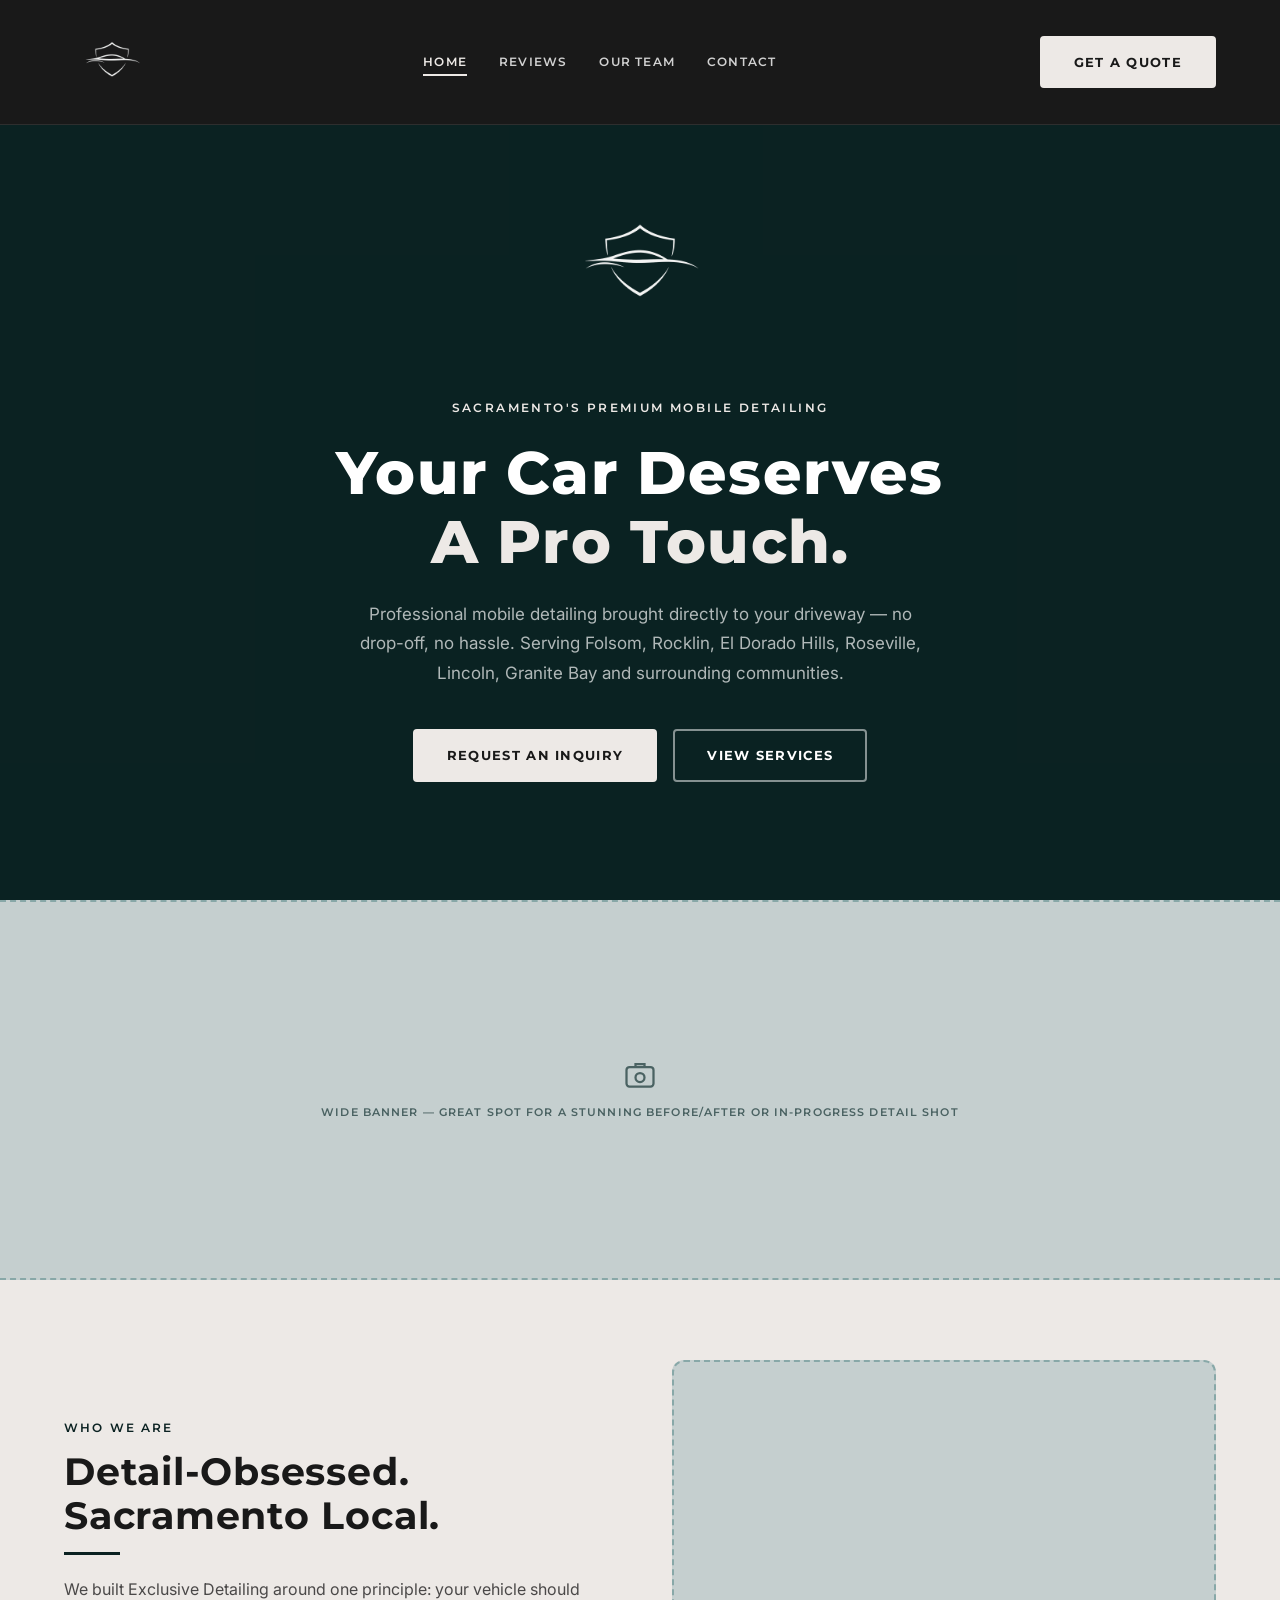
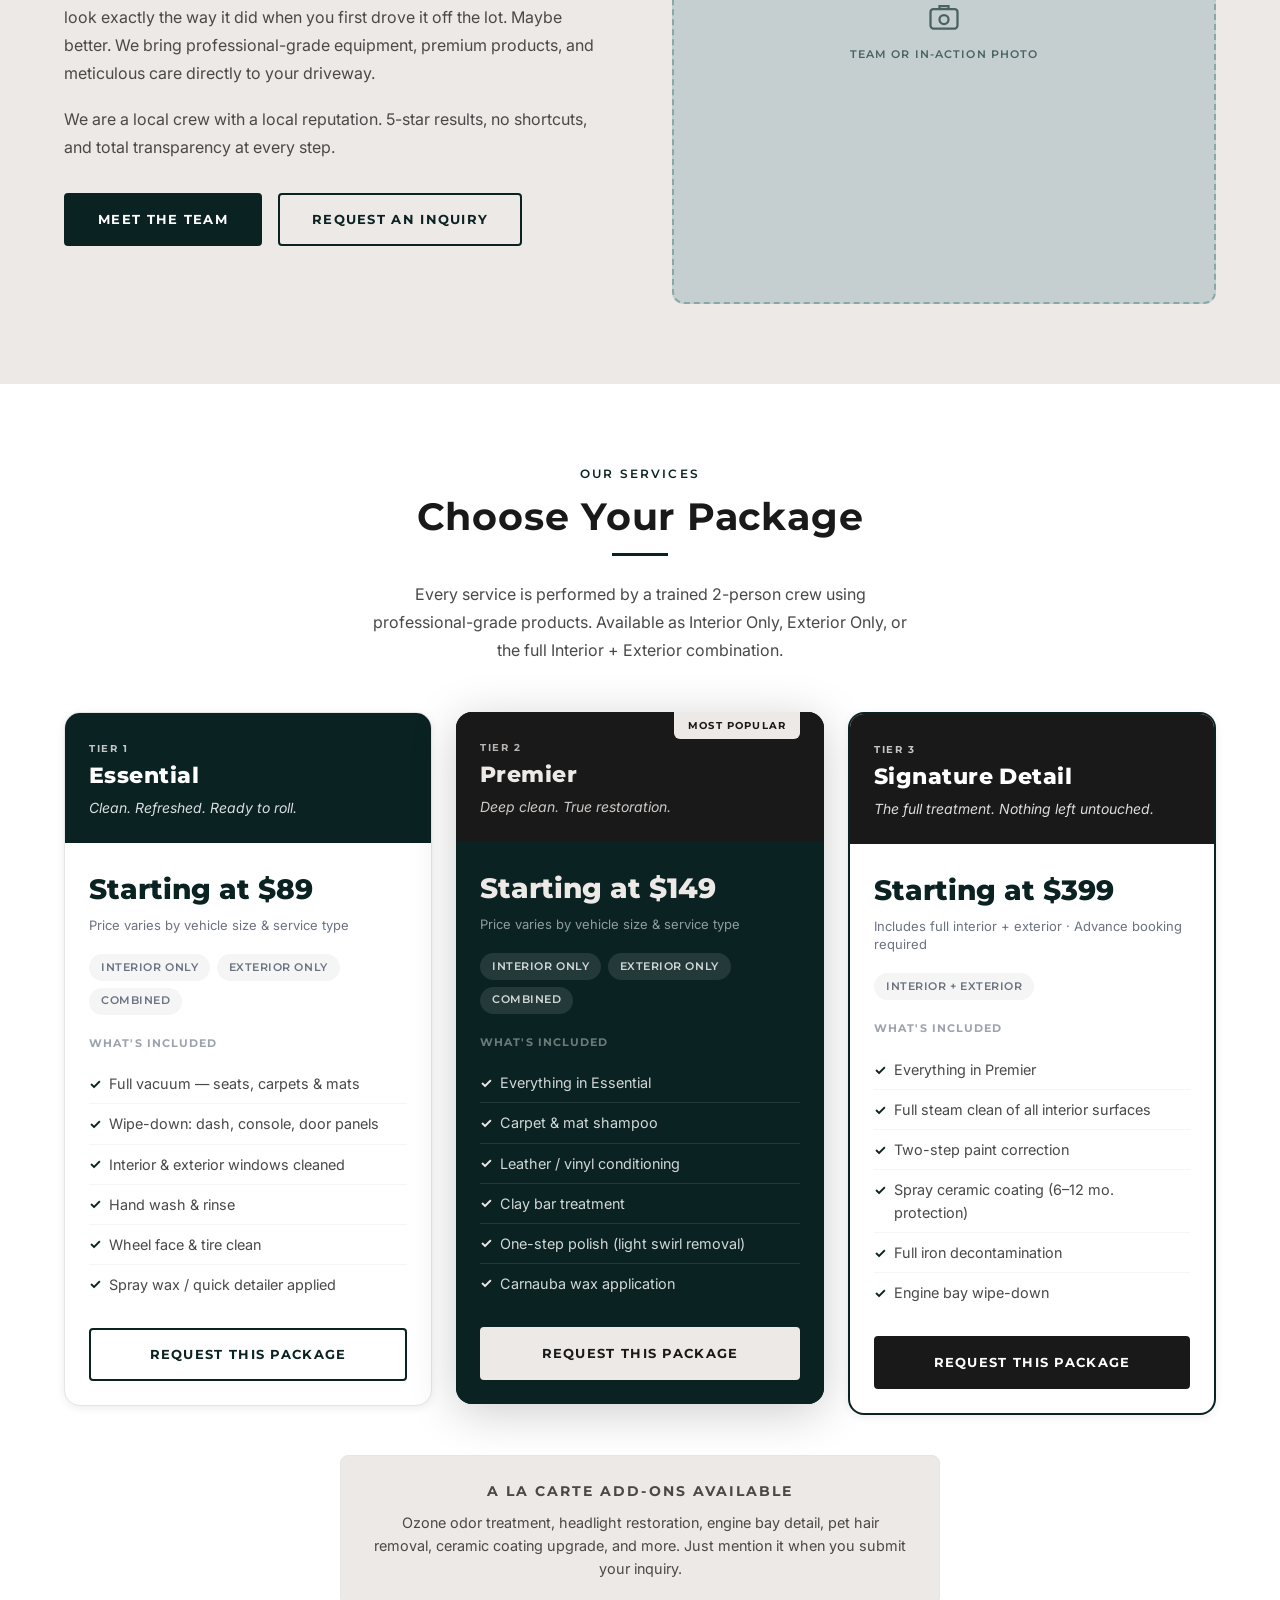
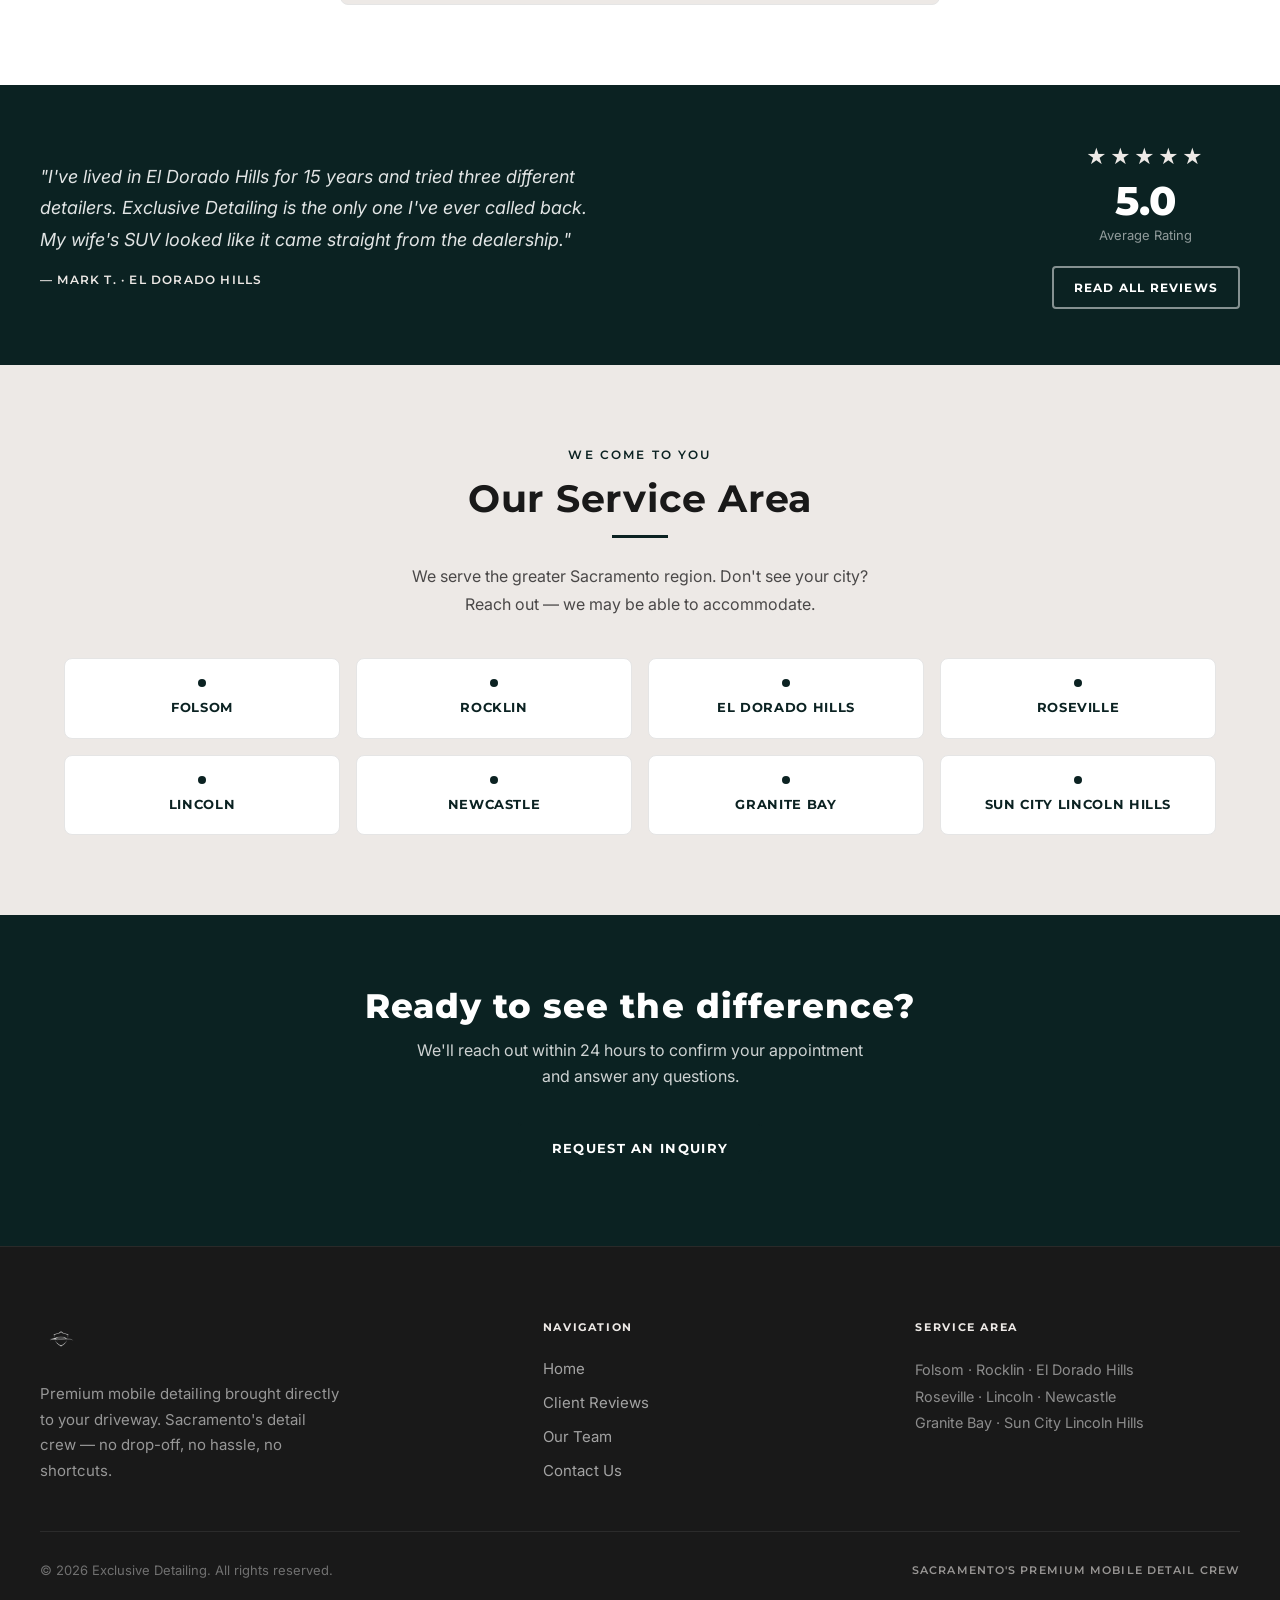
==== index.html @ 5863cfd0 "Initial commit — Exclusive Detailing website" ====
<!DOCTYPE html>
<html lang="en">
<head>
  <meta charset="UTF-8">
  <meta name="viewport" content="width=device-width, initial-scale=1.0">
  <title>Exclusive Detailing | Premium Mobile Detailing · Sacramento Region</title>
  <meta name="description" content="Premium mobile detailing in Folsom, Rocklin, El Dorado Hills, Roseville, Lincoln, Granite Bay and surrounding Sacramento communities.">
  <link rel="stylesheet" href="css/style.css">
  <link rel="preconnect" href="https://fonts.googleapis.com">
  <link rel="preconnect" href="https://fonts.gstatic.com" crossorigin>
  <link href="https://fonts.googleapis.com/css2?family=Montserrat:wght@400;500;600;700;800&family=Inter:wght@300;400;500;600&display=swap" rel="stylesheet">
</head>
<body>

  <!-- ======== NAVBAR ======== -->
  <nav class="navbar">
    <div class="navbar__inner">
      <a href="index.html" class="navbar__logo">
        <img src="images/logo-white.png" alt="Exclusive Detailing">
      </a>
      <div class="navbar__links">
        <a href="index.html">Home</a>
        <a href="reviews.html">Reviews</a>
        <a href="team.html">Our Team</a>
        <a href="contact.html">Contact</a>
      </div>
      <div class="navbar__cta">
        <a href="contact.html" class="btn btn--gold">Get a Quote</a>
      </div>
      <button class="navbar__toggle" aria-label="Open menu">
        <span></span><span></span><span></span>
      </button>
    </div>
    <div class="navbar__mobile">
      <a href="index.html">Home</a>
      <a href="reviews.html">Reviews</a>
      <a href="team.html">Our Team</a>
      <a href="contact.html">Contact</a>
      <a href="contact.html" class="btn btn--gold">Get a Quote</a>
    </div>
  </nav>

  <!-- ======== HERO ======== -->
  <section class="hero">
    <!-- VIDEO BACKGROUND: replace this comment with a <video> tag when ready
    <video class="hero__video" autoplay muted loop playsinline>
      <source src="videos/hero-bg.mp4" type="video/mp4">
    </video>
    -->
    <div class="hero__overlay"></div>
    <div class="hero__inner">
      <div class="hero__content">
        <img src="images/logo-white.png" alt="Exclusive Detailing" style="height:200px;width:auto;margin:0 auto 2rem;display:block;">
        <p class="hero__eyebrow">Sacramento's Premium Mobile Detailing</p>
        <h1>Your Car Deserves<br>
          <span class="hero-words" id="hero-words">
            <span class="hero-word active">Showroom Condition.</span>
            <span class="hero-word">A Pro Touch.</span>
            <span class="hero-word">The Best Treatment.</span>
            <span class="hero-word">To Look New Again.</span>
            <span class="hero-word">Perfection.</span>
          </span>
        </h1>
        <p class="hero__sub">Professional mobile detailing brought directly to your driveway — no drop-off, no hassle. Serving Folsom, Rocklin, El Dorado Hills, Roseville, Lincoln, Granite Bay and surrounding communities.</p>
        <div class="hero__actions">
          <a href="contact.html" class="btn btn--gold">Request an Inquiry</a>
          <a href="#services" class="btn btn--outline-white">View Services</a>
        </div>
      </div>
    </div>
  </section>

  <!-- ======== PHOTO BANNER ======== -->
  <div class="photo-ph photo-ph--wide">
    <svg width="36" height="36" fill="none" stroke="currentColor" stroke-width="1.5" viewBox="0 0 24 24"><rect x="3" y="6" width="18" height="13" rx="2"/><circle cx="12" cy="13" r="3"/><path d="M9 6V4h6v2"/></svg>
    Wide banner — great spot for a stunning before/after or in-progress detail shot
  </div>

  <!-- ======== WHO WE ARE ======== -->
  <section class="section section--cream" id="about">
    <div class="container">
      <div class="two-col">
        <div class="reveal">
          <p class="eyebrow">Who We Are</p>
          <h2 class="section-title" style="margin-bottom:.875rem;">Detail-Obsessed.<br>Sacramento Local.</h2>
          <div class="gold-divider gold-divider--left"></div>
          <p class="body-text" style="margin-top:1.25rem;margin-bottom:1.125rem;">We built Exclusive Detailing around one principle: your vehicle should look exactly the way it did when you first drove it off the lot. Maybe better. We bring professional-grade equipment, premium products, and meticulous care directly to your driveway.</p>
          <p class="body-text" style="margin-bottom:2rem;">We are a local crew with a local reputation. 5-star results, no shortcuts, and total transparency at every step.</p>
          <div style="display:flex;gap:1rem;flex-wrap:wrap;">
            <a href="team.html" class="btn btn--navy">Meet the Team</a>
            <a href="contact.html" class="btn btn--outline-gold">Request an Inquiry</a>
          </div>
        </div>
        <div class="reveal d2">
          <div class="photo-ph photo-ph--sq" style="border-radius:.75rem;">
            <svg width="36" height="36" fill="none" stroke="currentColor" stroke-width="1.5" viewBox="0 0 24 24"><rect x="3" y="6" width="18" height="13" rx="2"/><circle cx="12" cy="13" r="3"/><path d="M9 6V4h6v2"/></svg>
            Team or in-action photo
          </div>
        </div>
      </div>
    </div>
  </section>

  <!-- ======== PACKAGES ======== -->
  <section class="section" id="services">
    <div class="container">
      <div class="text-center reveal">
        <p class="eyebrow">Our Services</p>
        <h2 class="section-title">Choose Your Package</h2>
        <div class="gold-divider"></div>
        <p class="body-text" style="max-width:540px;margin:1.5rem auto 0;">Every service is performed by a trained 2-person crew using professional-grade products. Available as Interior Only, Exterior Only, or the full Interior + Exterior combination.</p>
      </div>

      <div class="packages-grid">

        <!-- ESSENTIAL -->
        <div class="pkg pkg--essential reveal">
          <div class="pkg__head">
            <p class="pkg__tier">Tier 1</p>
            <h3 class="pkg__name">Essential</h3>
            <p class="pkg__tagline">Clean. Refreshed. Ready to roll.</p>
          </div>
          <div class="pkg__body">
            <div class="pkg__price">Starting at $89</div>
            <div class="pkg__price-note">Price varies by vehicle size &amp; service type</div>
            <div class="pkg__tags">
              <span>Interior Only</span>
              <span>Exterior Only</span>
              <span>Combined</span>
            </div>
            <ul class="pkg__features">
              <p class="pkg__features-label">What's Included</p>
              <li>Full vacuum — seats, carpets &amp; mats</li>
              <li>Wipe-down: dash, console, door panels</li>
              <li>Interior &amp; exterior windows cleaned</li>
              <li>Hand wash &amp; rinse</li>
              <li>Wheel face &amp; tire clean</li>
              <li>Spray wax / quick detailer applied</li>
            </ul>
            <a href="contact.html" class="btn btn--outline-gold" style="justify-content:center;">Request This Package</a>
          </div>
        </div>

        <!-- PREMIER -->
        <div class="pkg pkg--premier reveal d1">
          <div class="pkg__badge">Most Popular</div>
          <div class="pkg__head">
            <p class="pkg__tier">Tier 2</p>
            <h3 class="pkg__name">Premier</h3>
            <p class="pkg__tagline">Deep clean. True restoration.</p>
          </div>
          <div class="pkg__body">
            <div class="pkg__price">Starting at $149</div>
            <div class="pkg__price-note">Price varies by vehicle size &amp; service type</div>
            <div class="pkg__tags">
              <span>Interior Only</span>
              <span>Exterior Only</span>
              <span>Combined</span>
            </div>
            <ul class="pkg__features">
              <p class="pkg__features-label">What's Included</p>
              <li>Everything in Essential</li>
              <li>Carpet &amp; mat shampoo</li>
              <li>Leather / vinyl conditioning</li>
              <li>Clay bar treatment</li>
              <li>One-step polish (light swirl removal)</li>
              <li>Carnauba wax application</li>
            </ul>
            <a href="contact.html" class="btn btn--gold" style="justify-content:center;">Request This Package</a>
          </div>
        </div>

        <!-- SIGNATURE -->
        <div class="pkg pkg--signature reveal d2">
          <div class="pkg__head">
            <p class="pkg__tier">Tier 3</p>
            <h3 class="pkg__name">Signature Detail</h3>
            <p class="pkg__tagline">The full treatment. Nothing left untouched.</p>
          </div>
          <div class="pkg__body">
            <div class="pkg__price">Starting at $399</div>
            <div class="pkg__price-note">Includes full interior + exterior · Advance booking required</div>
            <div class="pkg__tags">
              <span>Interior + Exterior</span>
            </div>
            <ul class="pkg__features">
              <p class="pkg__features-label">What's Included</p>
              <li>Everything in Premier</li>
              <li>Full steam clean of all interior surfaces</li>
              <li>Two-step paint correction</li>
              <li>Spray ceramic coating (6–12 mo. protection)</li>
              <li>Full iron decontamination</li>
              <li>Engine bay wipe-down</li>
            </ul>
            <a href="contact.html" class="btn btn--dark" style="justify-content:center;">Request This Package</a>
          </div>
        </div>

      </div>

      <div class="addons-note reveal">
        <p class="addons-note__label">A La Carte Add-Ons Available</p>
        <p>Ozone odor treatment, headlight restoration, engine bay detail, pet hair removal, ceramic coating upgrade, and more. Just mention it when you submit your inquiry.</p>
      </div>
    </div>
  </section>

  <!-- ======== SOCIAL PROOF STRIP ======== -->
  <div class="proof-strip reveal">
    <div class="proof-strip__inner">
      <blockquote class="proof-strip__quote">
        "I've lived in El Dorado Hills for 15 years and tried three different detailers. Exclusive Detailing is the only one I've ever called back. My wife's SUV looked like it came straight from the dealership."
        <cite>— Mark T. · El Dorado Hills</cite>
      </blockquote>
      <div class="proof-strip__rating">
        <div class="proof-strip__stars">&#9733;&#9733;&#9733;&#9733;&#9733;</div>
        <div class="proof-strip__score">5.0</div>
        <div class="proof-strip__label">Average Rating</div>
        <a href="reviews.html" class="btn btn--outline-white" style="margin-top:1.25rem;font-size:.75rem;padding:.625rem 1.25rem;">Read All Reviews</a>
      </div>
    </div>
  </div>

  <!-- ======== SERVICE AREA ======== -->
  <section class="section section--cream" id="service-area">
    <div class="container">
      <div class="text-center reveal">
        <p class="eyebrow">We Come to You</p>
        <h2 class="section-title">Our Service Area</h2>
        <div class="gold-divider"></div>
        <p class="body-text" style="max-width:460px;margin:1.5rem auto 0;">We serve the greater Sacramento region. Don't see your city? Reach out — we may be able to accommodate.</p>
      </div>
      <div class="area-grid">
        <div class="area-item reveal">     <div class="area-item__dot"></div><div class="area-item__name">Folsom</div></div>
        <div class="area-item reveal d1">  <div class="area-item__dot"></div><div class="area-item__name">Rocklin</div></div>
        <div class="area-item reveal d2">  <div class="area-item__dot"></div><div class="area-item__name">El Dorado Hills</div></div>
        <div class="area-item reveal d3">  <div class="area-item__dot"></div><div class="area-item__name">Roseville</div></div>
        <div class="area-item reveal">     <div class="area-item__dot"></div><div class="area-item__name">Lincoln</div></div>
        <div class="area-item reveal d1">  <div class="area-item__dot"></div><div class="area-item__name">Newcastle</div></div>
        <div class="area-item reveal d2">  <div class="area-item__dot"></div><div class="area-item__name">Granite Bay</div></div>
        <div class="area-item reveal d3">  <div class="area-item__dot"></div><div class="area-item__name">Sun City Lincoln Hills</div></div>
      </div>
    </div>
  </section>

  <!-- ======== CTA BANNER ======== -->
  <div class="cta-banner reveal">
    <div class="container">
      <h2>Ready to see the difference?</h2>
      <p>We'll reach out within 24 hours to confirm your appointment and answer any questions.</p>
      <a href="contact.html" class="btn btn--navy">Request an Inquiry</a>
    </div>
  </div>

  <!-- ======== FOOTER ======== -->
  <footer class="footer">
    <div class="footer__inner">
      <div class="footer__top">
        <div class="footer__brand">
          <img src="images/logo-white.png" alt="Exclusive Detailing" class="footer__logo">
          <p class="footer__tagline">Premium mobile detailing brought directly to your driveway. Sacramento's detail crew — no drop-off, no hassle, no shortcuts.</p>
        </div>
        <div>
          <p class="footer__col-label">Navigation</p>
          <div class="footer__links">
            <a href="index.html">Home</a>
            <a href="reviews.html">Client Reviews</a>
            <a href="team.html">Our Team</a>
            <a href="contact.html">Contact Us</a>
          </div>
        </div>
        <div>
          <p class="footer__col-label">Service Area</p>
          <p class="footer__cities">Folsom · Rocklin · El Dorado Hills<br>Roseville · Lincoln · Newcastle<br>Granite Bay · Sun City Lincoln Hills</p>
        </div>
      </div>
      <div class="footer__bottom">
        <p class="footer__copy">© 2026 Exclusive Detailing. All rights reserved.</p>
        <p class="footer__badge">Sacramento's Premium Mobile Detail Crew</p>
      </div>
    </div>
  </footer>

  <script src="js/main.js"></script>
</body>
</html>
---- css/style.css ----
/* ============================================
   EXCLUSIVE DETAILING — Main Stylesheet
   ============================================ */

:root {
  --navy:        #0B2222;
  --navy-dark:   #191919;
  --gold:        #EDE9E6;
  --gold-light:  #f5f2ef;
  --teal:        #0B2222;
  --cream:       #EDE9E6;
  --white:       #FFFFFF;
  --gray-100:    #F5F5F5;
  --gray-200:    #E5E5E5;
  --gray-400:    #9CA3AF;
  --gray-600:    #6B7280;
  --text-dark:   #191919;
  --text-body:   #4A4848;

  --font-heading: 'Montserrat', sans-serif;
  --font-body:    'Inter', sans-serif;

  --max-w:       1200px;
  --sp:          5rem 0;
  --sp-sm:       3.5rem 0;
  --pad:         0 1.5rem;
  --radius:      0.5rem;
  --radius-lg:   1rem;
  --t:           0.3s ease;
  --shadow-sm:   0 2px 8px rgba(0,0,0,.08);
  --shadow-md:   0 4px 24px rgba(0,0,0,.13);
  --shadow-lg:   0 8px 48px rgba(0,0,0,.2);
}

/* ---- Reset ---- */
*, *::before, *::after { box-sizing: border-box; margin: 0; padding: 0; }
html  { scroll-behavior: smooth; }
body  { font-family: var(--font-body); color: var(--text-dark); line-height: 1.6; background: var(--white); overflow-x: hidden; }
img   { max-width: 100%; height: auto; display: block; }
a     { text-decoration: none; color: inherit; }
ul    { list-style: none; }

/* ---- Typography ---- */
h1, h2, h3, h4 { font-family: var(--font-heading); font-weight: 700; line-height: 1.15; }

.eyebrow {
  font-family: var(--font-heading);
  font-size: .75rem;
  font-weight: 600;
  letter-spacing: .18em;
  text-transform: uppercase;
  color: var(--navy);
  margin-bottom: .75rem;
}

.section-title {
  font-size: clamp(1.75rem, 3vw, 2.5rem);
  letter-spacing: .02em;
}

.body-text { font-size: 1rem; line-height: 1.75; color: var(--text-body); }

/* ---- Layout ---- */
.container { max-width: var(--max-w); margin: 0 auto; padding: var(--pad); }
.section    { padding: var(--sp); }
.section--cream     { background: var(--cream); }
.section--navy      { background: var(--navy); }
.section--navy-dark { background: var(--navy-dark); }

.section--navy h1,
.section--navy h2,
.section--navy h3   { color: var(--white); }

.text-center { text-align: center; }

.gold-divider      { width: 56px; height: 3px; background: var(--navy); margin: .875rem auto; }
.gold-divider--left{ margin: .875rem 0; }

.two-col {
  display: grid;
  grid-template-columns: 1fr 1fr;
  gap: 4rem;
  align-items: center;
}

/* ---- Buttons ---- */
.btn {
  display: inline-flex;
  align-items: center;
  justify-content: center;
  padding: .875rem 2rem;
  font-family: var(--font-heading);
  font-size: .8125rem;
  font-weight: 700;
  letter-spacing: .1em;
  text-transform: uppercase;
  border: 2px solid transparent;
  border-radius: .25rem;
  cursor: pointer;
  transition: all var(--t);
  white-space: nowrap;
  gap: .5rem;
}

.btn--gold          { background: var(--gold); color: var(--navy-dark); border-color: var(--gold); }
.btn--gold:hover    { background: var(--gold-light); border-color: var(--gold-light); }

.btn--outline-white         { background: transparent; color: var(--white); border-color: rgba(255,255,255,.5); }
.btn--outline-white:hover   { background: rgba(255,255,255,.1); border-color: var(--white); }

.btn--outline-gold          { background: transparent; color: var(--navy); border-color: var(--navy); }
.btn--outline-gold:hover    { background: var(--navy); color: var(--white); }

.btn--navy          { background: var(--navy); color: var(--white); border-color: var(--navy); }
.btn--navy:hover    { background: var(--navy-dark); border-color: var(--navy-dark); }

.btn--dark          { background: var(--navy-dark); color: var(--white); border-color: var(--navy-dark); }
.btn--dark:hover    { background: #000; border-color: #000; }

/* ---- Navbar ---- */
.navbar {
  position: fixed;
  top: 0; left: 0; right: 0;
  z-index: 1000;
  background: var(--navy-dark);
  border-bottom: 1px solid rgba(237,233,230,.1);
  transition: box-shadow var(--t);
}
.navbar.scrolled { box-shadow: var(--shadow-md); }

.navbar__inner {
  display: flex;
  align-items: center;
  justify-content: space-between;
  padding: .875rem 1.5rem;
  max-width: var(--max-w);
  margin: 0 auto;
}

.navbar__logo img { height: 96px; width: auto; }

.navbar__links {
  display: flex;
  align-items: center;
  gap: 2rem;
}
.navbar__links a {
  font-family: var(--font-heading);
  font-size: .75rem;
  font-weight: 600;
  letter-spacing: .1em;
  text-transform: uppercase;
  color: rgba(255,255,255,.8);
  position: relative;
  transition: color var(--t);
}
.navbar__links a::after {
  content: '';
  position: absolute;
  bottom: -4px; left: 0;
  width: 0; height: 2px;
  background: var(--gold);
  transition: width var(--t);
}
.navbar__links a:hover,
.navbar__links a.active { color: var(--gold); }
.navbar__links a:hover::after,
.navbar__links a.active::after { width: 100%; }

.navbar__toggle {
  display: none;
  flex-direction: column;
  gap: 5px;
  cursor: pointer;
  background: none;
  border: none;
  padding: 4px;
}
.navbar__toggle span {
  display: block;
  width: 24px; height: 2px;
  background: var(--white);
  transition: all var(--t);
}

.navbar__mobile {
  display: none;
  flex-direction: column;
  padding: 1rem 1.5rem 1.5rem;
  background: var(--navy-dark);
  border-top: 1px solid rgba(255,255,255,.08);
}
.navbar__mobile.open { display: flex; }
.navbar__mobile a {
  font-family: var(--font-heading);
  font-size: .875rem;
  font-weight: 600;
  letter-spacing: .08em;
  text-transform: uppercase;
  color: rgba(255,255,255,.8);
  padding: .75rem 0;
  border-bottom: 1px solid rgba(255,255,255,.08);
  transition: color var(--t);
}
.navbar__mobile a:last-child { border-bottom: none; }
.navbar__mobile a:hover { color: var(--gold); }
.navbar__mobile .btn { margin-top: 1rem; width: 100%; justify-content: center; }

/* ---- Photo Placeholders ---- */
.photo-ph {
  background: #C5CFCF;
  border: 2px dashed #88A8A8;
  display: flex;
  flex-direction: column;
  align-items: center;
  justify-content: center;
  color: #4A6262;
  font-family: var(--font-heading);
  font-size: .7rem;
  font-weight: 600;
  letter-spacing: .1em;
  text-transform: uppercase;
  gap: .625rem;
  border-radius: var(--radius);
  overflow: hidden;
  text-align: center;
  padding: 1rem;
}
.photo-ph--hero   { width: 100%; height: 420px; }
.photo-ph--wide   { width: 100%; height: 380px; border-radius: 0; border-left: none; border-right: none; }
.photo-ph--sq     { width: 100%; aspect-ratio: 1; }
.photo-ph--rect   { width: 100%; height: 300px; }
.photo-ph--ba     { width: 100%; height: 280px; }
.photo-ph--circle { width: 160px; height: 160px; border-radius: 50%; margin: 0 auto; }

/* ---- Hero ---- */
.hero {
  min-height: 100vh;
  background: var(--navy);
  display: flex;
  align-items: center;
  padding: 8rem 1.5rem 5rem;
  position: relative;
  overflow: hidden;
}

/* Video background — uncomment in HTML when ready */
.hero__video {
  position: absolute; inset: 0;
  width: 100%; height: 100%;
  object-fit: cover;
  z-index: 0;
}

/* Dark overlay so text stays readable over video */
.hero__overlay {
  position: absolute; inset: 0;
  background: rgba(11,34,34,.62);
  z-index: 1;
  pointer-events: none;
}

.hero__inner {
  max-width: 860px;
  margin: 0 auto;
  width: 100%;
  text-align: center;
  position: relative;
  z-index: 2;
}
.hero__eyebrow {
  font-family: var(--font-heading);
  font-size: .75rem;
  font-weight: 600;
  letter-spacing: .2em;
  text-transform: uppercase;
  color: var(--gold);
  margin-bottom: 1.25rem;
  justify-content: center;
  display: flex;
  align-items: center;
  gap: .75rem;
}
.hero h1 {
  font-size: clamp(2.5rem, 5vw, 3.75rem);
  font-weight: 800;
  letter-spacing: .02em;
  color: var(--white);
  margin-bottom: 1.5rem;
}
.hero h1 span { color: var(--gold); }
.hero__sub {
  font-size: 1.0625rem;
  line-height: 1.75;
  color: rgba(255,255,255,.68);
  margin-bottom: 2.5rem;
  max-width: 580px;
  margin-left: auto;
  margin-right: auto;
}
.hero__actions { display: flex; gap: 1rem; flex-wrap: wrap; justify-content: center; }

/* Page hero (inner pages) */
.page-hero {
  background: var(--navy);
  padding: 8rem 1.5rem 4.5rem;
  text-align: center;
  position: relative;
  overflow: hidden;
}
.page-hero::before {
  content: '';
  position: absolute; inset: 0;
  background: radial-gradient(ellipse at 50% 110%, rgba(237,233,230,.07) 0%, transparent 55%);
  pointer-events: none;
}
.page-hero__inner { max-width: var(--max-w); margin: 0 auto; position: relative; z-index: 1; }
.page-hero h1     { color: var(--white); font-size: clamp(2rem, 4vw, 3rem); margin-bottom: 1rem; }
.page-hero p      { color: rgba(255,255,255,.68); font-size: 1.0625rem; max-width: 520px; margin: 0 auto; }

/* ---- Package Cards ---- */
.packages-grid {
  display: grid;
  grid-template-columns: repeat(3, 1fr);
  gap: 1.5rem;
  margin-top: 3rem;
  align-items: start;
}

.pkg {
  border-radius: var(--radius-lg);
  overflow: hidden;
  display: flex;
  flex-direction: column;
  transition: transform var(--t), box-shadow var(--t);
  position: relative;
}
.pkg:hover { transform: translateY(-6px); box-shadow: var(--shadow-lg); }

/* Essential */
.pkg--essential {
  background: var(--white);
  border: 1px solid var(--gray-200);
  box-shadow: var(--shadow-sm);
}
.pkg--essential .pkg__head { background: var(--teal); color: var(--white); }

/* Premier */
.pkg--premier {
  background: var(--navy);
  border: none;
  box-shadow: var(--shadow-lg);
  transform: scale(1.04);
}
.pkg--premier:hover { transform: scale(1.04) translateY(-6px); }
.pkg--premier .pkg__head { background: var(--navy-dark); color: var(--gold); }
.pkg--premier .pkg__body { background: var(--navy); }
.pkg--premier .pkg__price { color: var(--gold); }
.pkg--premier .pkg__price-note { color: rgba(255,255,255,.55); }
.pkg--premier .pkg__features li { color: rgba(255,255,255,.82); border-bottom-color: rgba(255,255,255,.1); }
.pkg--premier .pkg__features li::before { color: var(--gold); }
.pkg--premier .pkg__features-label { color: rgba(255,255,255,.4); }
.pkg--premier .pkg__tags span { background: rgba(255,255,255,.1); color: rgba(255,255,255,.8); }

/* Signature */
.pkg--signature {
  background: var(--white);
  border: 2px solid var(--navy);
  box-shadow: var(--shadow-sm);
}
.pkg--signature .pkg__head { background: var(--navy-dark); color: var(--white); }

/* Badge */
.pkg__badge {
  position: absolute;
  top: 0; right: 1.5rem;
  background: var(--gold);
  color: var(--navy-dark);
  font-family: var(--font-heading);
  font-size: .6rem;
  font-weight: 700;
  letter-spacing: .12em;
  text-transform: uppercase;
  padding: .35rem .875rem;
  border-radius: 0 0 .375rem .375rem;
  display: none;
}
.pkg--premier .pkg__badge { display: block; }

.pkg__head { padding: 1.75rem 1.5rem 1.5rem; }
.pkg__tier {
  font-family: var(--font-heading);
  font-size: .625rem;
  font-weight: 700;
  letter-spacing: .15em;
  text-transform: uppercase;
  opacity: .75;
  margin-bottom: .375rem;
}
.pkg__name {
  font-family: var(--font-heading);
  font-size: 1.375rem;
  font-weight: 800;
  letter-spacing: .02em;
  margin-bottom: .5rem;
}
.pkg__tagline { font-size: .875rem; opacity: .85; font-style: italic; }

.pkg__body { padding: 1.5rem; flex: 1; display: flex; flex-direction: column; }
.pkg__price { font-family: var(--font-heading); font-size: 1.75rem; font-weight: 800; color: var(--navy); margin-bottom: .25rem; }
.pkg__price-note { font-size: .8125rem; color: var(--gray-600); margin-bottom: 1.25rem; line-height: 1.4; }

.pkg__tags { display: flex; flex-wrap: wrap; gap: .4rem; margin-bottom: 1.25rem; }
.pkg__tags span {
  font-family: var(--font-heading);
  font-size: .6875rem;
  font-weight: 600;
  letter-spacing: .05em;
  text-transform: uppercase;
  background: var(--gray-100);
  color: var(--gray-600);
  padding: .3rem .75rem;
  border-radius: 50px;
}

.pkg__features       { flex: 1; margin-bottom: 1.5rem; }
.pkg__features-label {
  font-family: var(--font-heading);
  font-size: .6875rem;
  font-weight: 700;
  letter-spacing: .1em;
  text-transform: uppercase;
  color: var(--gray-400);
  margin-bottom: .75rem;
}
.pkg__features li {
  font-size: .9rem;
  color: var(--text-body);
  padding: .5rem 0;
  border-bottom: 1px solid var(--gray-100);
  display: flex;
  align-items: flex-start;
  gap: .5rem;
}
.pkg__features li:last-child { border-bottom: none; }
.pkg__features li::before { content: '✓'; color: var(--teal); font-weight: 700; font-size: .875rem; flex-shrink: 0; margin-top: .05em; }

/* ---- Service Area Grid ---- */
.area-grid {
  display: grid;
  grid-template-columns: repeat(4, 1fr);
  gap: 1rem;
  margin-top: 2.5rem;
}
.area-item {
  background: var(--white);
  border: 1px solid var(--gray-200);
  border-radius: var(--radius);
  padding: 1.25rem 1rem;
  text-align: center;
  transition: all var(--t);
}
.area-item:hover { border-color: var(--navy); box-shadow: var(--shadow-sm); }
.area-item__dot {
  width: 8px; height: 8px;
  background: var(--navy);
  border-radius: 50%;
  margin: 0 auto .625rem;
}
.area-item__name {
  font-family: var(--font-heading);
  font-size: .8125rem;
  font-weight: 700;
  letter-spacing: .05em;
  text-transform: uppercase;
  color: var(--navy);
}

/* ---- Review Cards ---- */
.reviews-grid {
  display: grid;
  grid-template-columns: repeat(3, 1fr);
  gap: 1.5rem;
  margin-top: 2.5rem;
}
.review-card {
  background: var(--white);
  border: 1px solid var(--gray-200);
  border-radius: var(--radius-lg);
  padding: 1.75rem;
  box-shadow: var(--shadow-sm);
  transition: all var(--t);
  display: flex;
  flex-direction: column;
}
.review-card:hover { box-shadow: var(--shadow-md); transform: translateY(-4px); }
.review-card__stars { color: var(--navy); font-size: 1rem; letter-spacing: 2px; margin-bottom: 1rem; }
.review-card__quote { font-size: .9375rem; line-height: 1.75; color: var(--text-body); font-style: italic; margin-bottom: 1.25rem; flex: 1; }
.review-card__author { display: flex; align-items: center; gap: .75rem; }
.review-card__avatar {
  width: 44px; height: 44px;
  border-radius: 50%;
  background: var(--navy);
  display: flex;
  align-items: center;
  justify-content: center;
  font-family: var(--font-heading);
  font-size: .875rem;
  font-weight: 700;
  color: var(--gold);
  flex-shrink: 0;
}
.review-card__name   { font-family: var(--font-heading); font-size: .875rem; font-weight: 700; color: var(--navy); }
.review-card__detail { font-size: .8rem; color: var(--gray-600); margin-top: .1rem; }

/* ---- Social Proof Strip ---- */
.proof-strip {
  background: var(--navy);
  padding: 3.5rem 1.5rem;
}
.proof-strip__inner {
  max-width: var(--max-w);
  margin: 0 auto;
  display: flex;
  align-items: center;
  justify-content: space-between;
  gap: 2.5rem;
  flex-wrap: wrap;
}
.proof-strip__quote {
  font-size: 1.125rem;
  font-style: italic;
  color: rgba(255,255,255,.88);
  max-width: 560px;
  line-height: 1.75;
}
.proof-strip__quote cite {
  display: block;
  font-style: normal;
  font-family: var(--font-heading);
  font-size: .75rem;
  font-weight: 600;
  letter-spacing: .1em;
  text-transform: uppercase;
  color: var(--gold);
  margin-top: .875rem;
}
.proof-strip__rating { text-align: center; flex-shrink: 0; }
.proof-strip__stars  { color: var(--gold); font-size: 1.25rem; letter-spacing: 3px; margin-bottom: .5rem; }
.proof-strip__score  { font-family: var(--font-heading); font-size: 2.5rem; font-weight: 800; color: var(--white); line-height: 1; }
.proof-strip__label  { font-size: .8125rem; color: rgba(255,255,255,.55); margin-top: .25rem; }

/* ---- CTA Banner ---- */
.cta-banner { background: var(--navy); padding: 4.5rem 1.5rem; text-align: center; }
.cta-banner h2 {
  font-family: var(--font-heading);
  font-size: clamp(1.5rem, 3vw, 2.125rem);
  font-weight: 800;
  letter-spacing: .03em;
  color: var(--white);
  margin-bottom: .75rem;
}
.cta-banner p {
  font-size: 1rem;
  color: rgba(255,255,255,.8);
  margin-bottom: 2rem;
  max-width: 460px;
  margin-left: auto;
  margin-right: auto;
}

/* ---- Add-ons Note ---- */
.addons-note {
  text-align: center;
  margin-top: 2.5rem;
  padding: 1.5rem 2rem;
  background: var(--cream);
  border-radius: var(--radius);
  border: 1px solid var(--gray-200);
  max-width: 600px;
  margin-left: auto;
  margin-right: auto;
}
.addons-note__label {
  font-family: var(--font-heading);
  font-size: .7rem;
  font-weight: 700;
  letter-spacing: .14em;
  text-transform: uppercase;
  color: var(--navy);
  margin-bottom: .5rem;
}
.addons-note p { font-size: .9rem; color: var(--text-body); }

/* ---- Team Cards ---- */
.team-grid {
  display: grid;
  grid-template-columns: repeat(3, 1fr);
  gap: 2rem;
  margin-top: 3rem;
}
.team-card      { text-align: center; }
.team-card__photo {
  width: 160px; height: 160px;
  border-radius: 50%;
  border: 4px solid var(--navy);
  margin: 0 auto 1.25rem;
  overflow: hidden;
}
.team-card__name   { font-family: var(--font-heading); font-size: 1.125rem; font-weight: 700; color: var(--navy); margin-bottom: .25rem; }
.team-card__role   { font-family: var(--font-heading); font-size: .75rem; font-weight: 600; letter-spacing: .1em; text-transform: uppercase; color: var(--navy); margin-bottom: .875rem; }
.team-card__bio    { font-size: .9375rem; line-height: 1.75; color: var(--text-body); }

/* ---- Values ---- */
.values-strip {
  display: grid;
  grid-template-columns: repeat(3, 1fr);
  gap: 1.5rem;
  margin-top: 3rem;
}
.value-item {
  background: var(--navy);
  border-radius: var(--radius-lg);
  padding: 2.25rem 1.75rem;
  text-align: center;
}
.value-item__icon  {
  width: 56px; height: 56px;
  background: rgba(237,233,230,.12);
  border-radius: 50%;
  display: flex;
  align-items: center;
  justify-content: center;
  margin: 0 auto 1.125rem;
}
.value-item__icon svg { color: var(--gold); }
.value-item__title { font-family: var(--font-heading); font-size: .8125rem; font-weight: 700; letter-spacing: .1em; text-transform: uppercase; color: var(--gold); margin-bottom: .5rem; }
.value-item__desc  { font-size: .9375rem; line-height: 1.65; color: rgba(255,255,255,.7); }

/* ---- Before/After ---- */
.ba-row {
  display: grid;
  grid-template-columns: 1fr 1fr;
  gap: 1.5rem;
  margin-top: 1.5rem;
}
.ba-label {
  font-family: var(--font-heading);
  font-size: .75rem;
  font-weight: 700;
  letter-spacing: .12em;
  text-transform: uppercase;
  text-align: center;
  margin-bottom: .625rem;
  color: var(--navy);
}

/* ---- Contact / Form ---- */
.contact-layout {
  display: grid;
  grid-template-columns: 1fr 380px;
  gap: 4rem;
  align-items: start;
}

.inquiry-form {
  background: var(--white);
  border-radius: var(--radius-lg);
  padding: 2.5rem;
  box-shadow: var(--shadow-lg);
  border: 1px solid var(--gray-200);
}

.form-group { margin-bottom: 1.375rem; }
.form-group label {
  display: block;
  font-family: var(--font-heading);
  font-size: .7rem;
  font-weight: 700;
  letter-spacing: .12em;
  text-transform: uppercase;
  color: var(--navy);
  margin-bottom: .5rem;
}
.form-group input,
.form-group select,
.form-group textarea {
  width: 100%;
  padding: .875rem 1rem;
  font-family: var(--font-body);
  font-size: .9375rem;
  color: var(--text-dark);
  background: var(--white);
  border: 1.5px solid var(--gray-200);
  border-radius: .375rem;
  transition: border-color var(--t), box-shadow var(--t);
  outline: none;
  -webkit-appearance: none;
  appearance: none;
}
.form-group input:focus,
.form-group select:focus,
.form-group textarea:focus {
  border-color: var(--navy);
  box-shadow: 0 0 0 3px rgba(11,34,34,.1);
}
.form-group select {
  background-image: url("data:image/svg+xml,%3Csvg xmlns='http://www.w3.org/2000/svg' width='12' height='8' viewBox='0 0 12 8'%3E%3Cpath d='M1 1l5 5 5-5' stroke='%230B2222' stroke-width='1.5' fill='none' stroke-linecap='round'/%3E%3C/svg%3E");
  background-repeat: no-repeat;
  background-position: right 1rem center;
  padding-right: 2.5rem;
  cursor: pointer;
}
.form-group textarea { resize: vertical; min-height: 120px; }

.form-row { display: grid; grid-template-columns: 1fr 1fr; gap: 1rem; }

.form-submit { width: 100%; padding: 1rem; font-size: .875rem; margin-top: .25rem; }
.form-note { font-size: .8125rem; color: var(--gray-600); text-align: center; margin-top: .875rem; line-height: 1.5; }

#form-success { display: none; text-align: center; padding: 2.5rem 1.5rem; }
#form-success svg { margin: 0 auto 1rem; color: var(--teal); }
#form-success h3 { color: var(--navy); margin-bottom: .75rem; font-size: 1.375rem; }
#form-success p  { color: var(--text-body); font-size: .9375rem; line-height: 1.7; }

.contact-info { position: sticky; top: 6.5rem; }
.contact-block {
  background: var(--navy);
  border-radius: var(--radius-lg);
  padding: 1.75rem;
  margin-bottom: 1.25rem;
}
.contact-block__label {
  font-family: var(--font-heading);
  font-size: .6875rem;
  font-weight: 700;
  letter-spacing: .15em;
  text-transform: uppercase;
  color: var(--gold);
  margin-bottom: .875rem;
}
.contact-block__text { font-size: .9rem; line-height: 1.7; color: rgba(255,255,255,.72); }
.contact-block__cities { display: flex; flex-wrap: wrap; gap: .4rem; }
.contact-block__cities span {
  font-family: var(--font-heading);
  font-size: .7rem;
  font-weight: 600;
  background: rgba(255,255,255,.08);
  color: rgba(255,255,255,.8);
  padding: .3rem .7rem;
  border-radius: 50px;
  letter-spacing: .04em;
}

/* ---- Footer ---- */
.footer {
  background: var(--navy-dark);
  padding: 4.5rem 1.5rem 2rem;
  border-top: 1px solid rgba(237,233,230,.08);
}
.footer__inner { max-width: var(--max-w); margin: 0 auto; }
.footer__top {
  display: grid;
  grid-template-columns: 1.4fr 1fr 1fr;
  gap: 3rem;
  margin-bottom: 3rem;
}
.footer__logo { height: 42px; margin-bottom: 1.25rem; }
.footer__tagline { font-size: .9375rem; line-height: 1.7; color: rgba(255,255,255,.55); max-width: 300px; }
.footer__col-label {
  font-family: var(--font-heading);
  font-size: .6875rem;
  font-weight: 700;
  letter-spacing: .15em;
  text-transform: uppercase;
  color: var(--gold);
  margin-bottom: 1.25rem;
}
.footer__links { display: flex; flex-direction: column; gap: .625rem; }
.footer__links a { font-size: .9375rem; color: rgba(255,255,255,.6); transition: color var(--t); }
.footer__links a:hover { color: var(--gold); }
.footer__cities { font-size: .9rem; line-height: 1.85; color: rgba(255,255,255,.5); }
.footer__bottom {
  border-top: 1px solid rgba(255,255,255,.08);
  padding-top: 1.75rem;
  display: flex;
  align-items: center;
  justify-content: space-between;
  flex-wrap: wrap;
  gap: 1rem;
}
.footer__copy  { font-size: .8125rem; color: rgba(255,255,255,.38); }
.footer__badge { font-family: var(--font-heading); font-size: .6875rem; font-weight: 600; letter-spacing: .1em; text-transform: uppercase; color: var(--gold); opacity: .6; }

/* ---- Animated Hero Words ---- */
.hero-words {
  display: inline-block;
  position: relative;
  height: 1.15em;
  overflow: hidden;
  vertical-align: bottom;
  width: 100%;
}
.hero-word {
  position: absolute;
  left: 0;
  width: 100%;
  text-align: center;
  color: var(--gold);
  font-weight: 800;
  opacity: 0;
  transform: translateY(60px);
  transition: opacity .45s cubic-bezier(.22,1,.36,1), transform .55s cubic-bezier(.22,1,.36,1);
  white-space: nowrap;
}
.hero-word.active {
  opacity: 1;
  transform: translateY(0);
}
.hero-word.exit {
  opacity: 0;
  transform: translateY(-60px);
  transition: opacity .35s ease, transform .45s ease;
}

/* ---- Scroll Reveal ---- */
.reveal {
  opacity: 0;
  transform: translateY(20px);
  transition: opacity .65s ease, transform .65s ease;
}
.reveal.visible          { opacity: 1; transform: translateY(0); }
.reveal.d1               { transition-delay: .12s; }
.reveal.d2               { transition-delay: .24s; }
.reveal.d3               { transition-delay: .36s; }

/* ============================================
   RESPONSIVE
   ============================================ */
@media (max-width: 1024px) {
  .packages-grid { grid-template-columns: 1fr; max-width: 480px; margin-inline: auto; }
  .pkg--premier  { transform: none; }
  .pkg--premier:hover { transform: translateY(-6px); }
  .hero__inner   { max-width: 100%; }
  .contact-layout { grid-template-columns: 1fr; }
  .contact-info  { position: static; display: grid; grid-template-columns: 1fr 1fr; gap: 1.25rem; }
  .footer__top   { grid-template-columns: 1fr 1fr; }
  .footer__brand { grid-column: 1 / -1; }
  .team-grid     { grid-template-columns: repeat(2, 1fr); }
}

@media (max-width: 768px) {
  :root { --sp: var(--sp-sm); }

  .navbar__links, .navbar__cta { display: none; }
  .navbar__toggle { display: flex; }

  .two-col      { grid-template-columns: 1fr; gap: 2rem; }
  .reviews-grid { grid-template-columns: 1fr; }
  .team-grid    { grid-template-columns: 1fr; max-width: 320px; margin-inline: auto; }
  .values-strip { grid-template-columns: 1fr; }
  .area-grid    { grid-template-columns: repeat(2, 1fr); }
  .ba-row       { grid-template-columns: 1fr; }
  .form-row     { grid-template-columns: 1fr; }
  .contact-info { grid-template-columns: 1fr; }
  .footer__top  { grid-template-columns: 1fr; gap: 2rem; }
  .footer__bottom { flex-direction: column; text-align: center; }
  .proof-strip__inner { flex-direction: column; text-align: center; }
  .proof-strip__quote { max-width: 100%; }
  .hero__actions { flex-direction: column; }
  .hero__actions .btn { width: 100%; }
}

@media (max-width: 480px) {
  .area-grid { grid-template-columns: repeat(2, 1fr); }
  .packages-grid { max-width: 100%; }
}
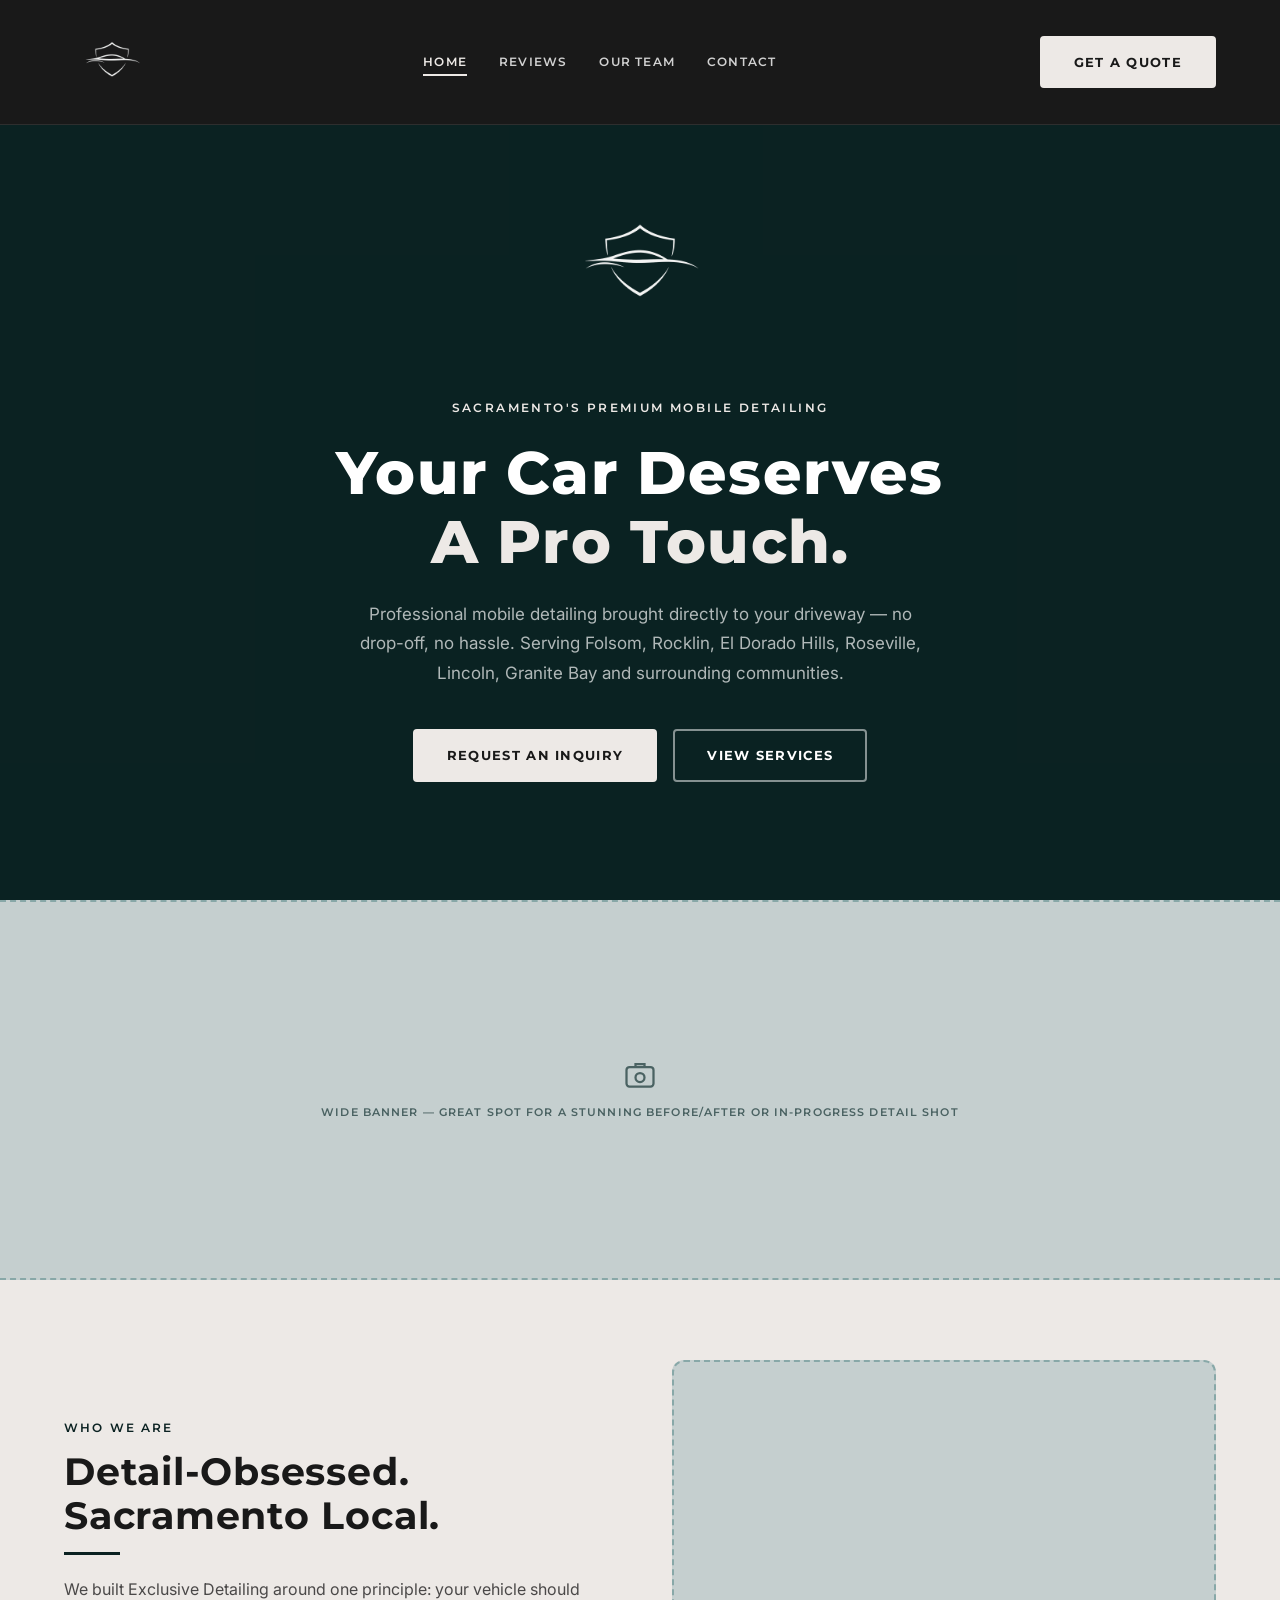
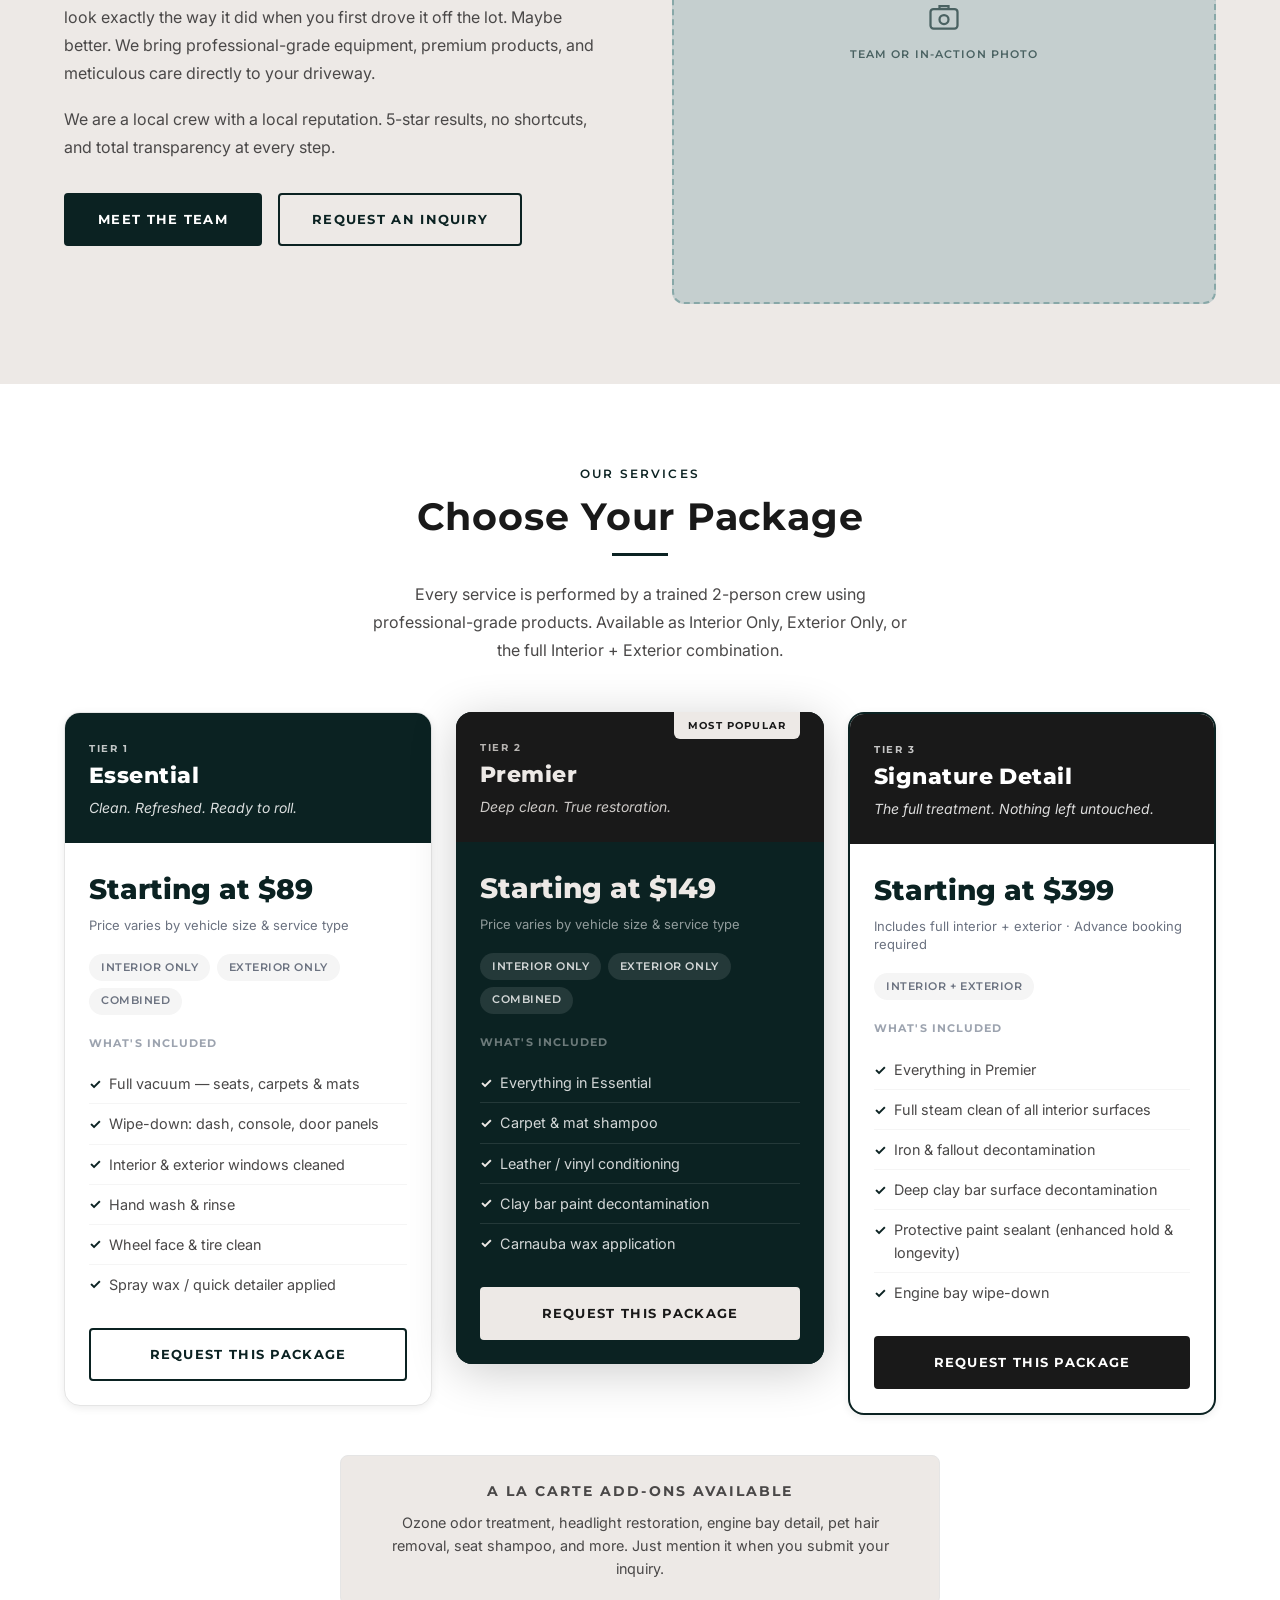
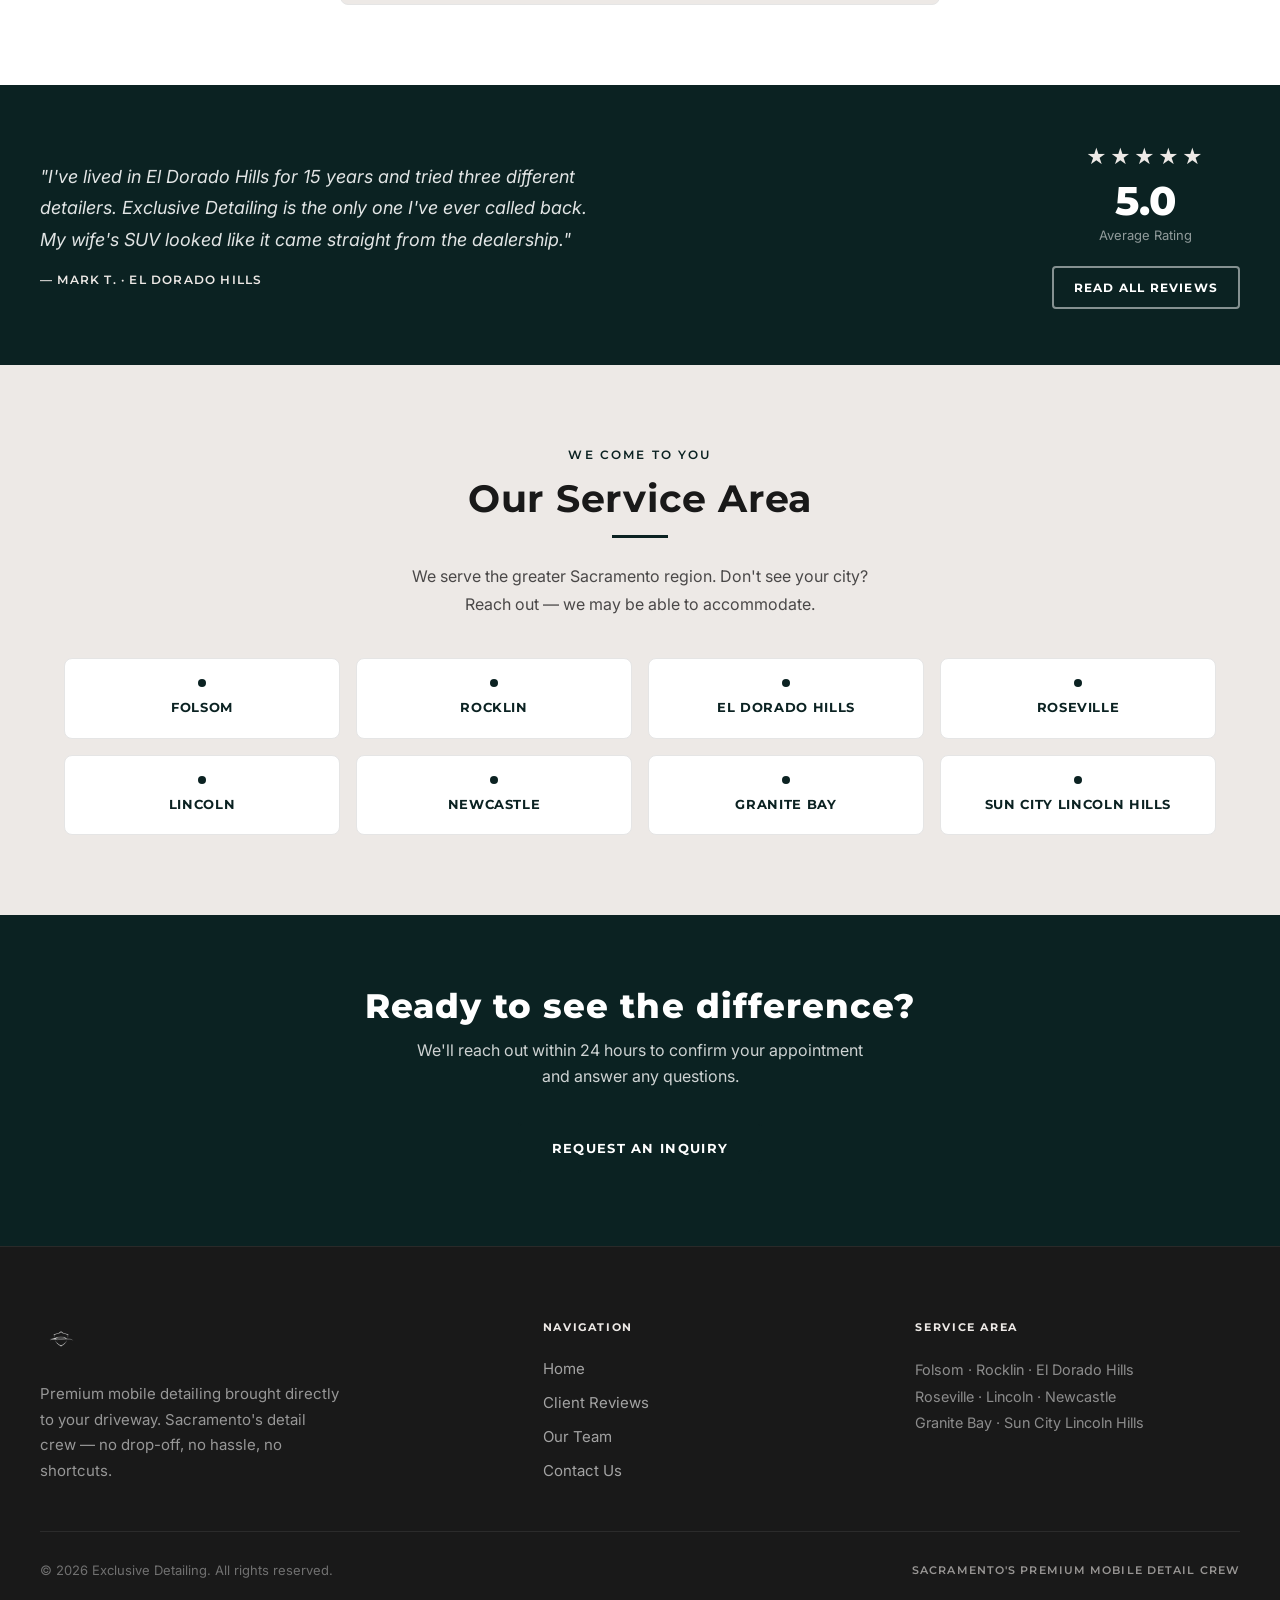
==== commit 77b2cb3e: "Update package copy — remove paint correction & ceramic, add clay bar and protective sealant" ====
--- a/index.html
+++ b/index.html
@@ -162,8 +162,7 @@
               <li>Everything in Essential</li>
               <li>Carpet &amp; mat shampoo</li>
               <li>Leather / vinyl conditioning</li>
-              <li>Clay bar treatment</li>
-              <li>One-step polish (light swirl removal)</li>
+              <li>Clay bar paint decontamination</li>
               <li>Carnauba wax application</li>
             </ul>
             <a href="contact.html" class="btn btn--gold" style="justify-content:center;">Request This Package</a>
@@ -187,9 +186,9 @@
               <p class="pkg__features-label">What's Included</p>
               <li>Everything in Premier</li>
               <li>Full steam clean of all interior surfaces</li>
-              <li>Two-step paint correction</li>
-              <li>Spray ceramic coating (6–12 mo. protection)</li>
-              <li>Full iron decontamination</li>
+              <li>Iron &amp; fallout decontamination</li>
+              <li>Deep clay bar surface decontamination</li>
+              <li>Protective paint sealant (enhanced hold &amp; longevity)</li>
               <li>Engine bay wipe-down</li>
             </ul>
             <a href="contact.html" class="btn btn--dark" style="justify-content:center;">Request This Package</a>
@@ -200,7 +199,7 @@
 
       <div class="addons-note reveal">
         <p class="addons-note__label">A La Carte Add-Ons Available</p>
-        <p>Ozone odor treatment, headlight restoration, engine bay detail, pet hair removal, ceramic coating upgrade, and more. Just mention it when you submit your inquiry.</p>
+        <p>Ozone odor treatment, headlight restoration, engine bay detail, pet hair removal, seat shampoo, and more. Just mention it when you submit your inquiry.</p>
       </div>
     </div>
   </section>
--- a/css/style.css
+++ b/css/style.css
@@ -837,41 +837,108 @@
 /* ============================================
    RESPONSIVE
    ============================================ */
+
+/* ---- Tablet (≤ 1024px) ---- */
 @media (max-width: 1024px) {
-  .packages-grid { grid-template-columns: 1fr; max-width: 480px; margin-inline: auto; }
-  .pkg--premier  { transform: none; }
+  .packages-grid  { grid-template-columns: 1fr; max-width: 480px; margin-inline: auto; }
+  .pkg--premier   { transform: none; }
   .pkg--premier:hover { transform: translateY(-6px); }
-  .hero__inner   { max-width: 100%; }
+  .hero__inner    { max-width: 100%; }
   .contact-layout { grid-template-columns: 1fr; }
-  .contact-info  { position: static; display: grid; grid-template-columns: 1fr 1fr; gap: 1.25rem; }
-  .footer__top   { grid-template-columns: 1fr 1fr; }
-  .footer__brand { grid-column: 1 / -1; }
-  .team-grid     { grid-template-columns: repeat(2, 1fr); }
-}
-
+  .contact-info   { position: static; display: grid; grid-template-columns: 1fr 1fr; gap: 1.25rem; }
+  .footer__top    { grid-template-columns: 1fr 1fr; }
+  .footer__brand  { grid-column: 1 / -1; }
+  .team-grid      { grid-template-columns: repeat(2, 1fr); }
+}
+
+/* ---- Mobile (≤ 768px) ---- */
 @media (max-width: 768px) {
-  :root { --sp: var(--sp-sm); }
-
+  :root { --sp: 3rem 0; }
+
+  /* Navbar */
   .navbar__links, .navbar__cta { display: none; }
   .navbar__toggle { display: flex; }
-
+  .navbar__logo img { height: 52px; }
+
+  /* Hero */
+  .hero          { padding: 5.5rem 1.25rem 3.5rem; min-height: 92vh; }
+  .hero__inner img { height: 140px !important; margin-bottom: 1.5rem !important; }
+  .hero h1       { font-size: clamp(1.875rem, 8vw, 2.75rem); margin-bottom: 1.25rem; }
+  .hero__eyebrow { font-size: .7rem; margin-bottom: 1rem; }
+  .hero__sub     { font-size: .9375rem; margin-bottom: 2rem; }
+  .hero__actions { flex-direction: column; align-items: center; gap: .75rem; }
+  .hero__actions .btn { width: 100%; max-width: 340px; }
+
+  /* Page hero */
+  .page-hero     { padding: 6.5rem 1.25rem 3rem; }
+  .page-hero h1  { font-size: clamp(1.75rem, 6vw, 2.5rem); }
+
+  /* Section titles */
+  .section-title { font-size: clamp(1.5rem, 6vw, 2rem); }
+
+  /* Container */
+  .container { padding: 0 1.25rem; }
+
+  /* Layout stacking */
   .two-col      { grid-template-columns: 1fr; gap: 2rem; }
   .reviews-grid { grid-template-columns: 1fr; }
   .team-grid    { grid-template-columns: 1fr; max-width: 320px; margin-inline: auto; }
   .values-strip { grid-template-columns: 1fr; }
-  .area-grid    { grid-template-columns: repeat(2, 1fr); }
+  .area-grid    { grid-template-columns: repeat(2, 1fr); gap: .75rem; }
   .ba-row       { grid-template-columns: 1fr; }
   .form-row     { grid-template-columns: 1fr; }
   .contact-info { grid-template-columns: 1fr; }
   .footer__top  { grid-template-columns: 1fr; gap: 2rem; }
   .footer__bottom { flex-direction: column; text-align: center; }
+  .footer       { padding: 3.5rem 1.25rem 1.75rem; }
+
+  /* Proof strip */
+  .proof-strip  { padding: 3rem 1.25rem; }
   .proof-strip__inner { flex-direction: column; text-align: center; }
-  .proof-strip__quote { max-width: 100%; }
-  .hero__actions { flex-direction: column; }
-  .hero__actions .btn { width: 100%; }
-}
-
+  .proof-strip__quote { max-width: 100%; font-size: 1rem; }
+
+  /* CTA banner */
+  .cta-banner   { padding: 3rem 1.25rem; }
+  .cta-banner .btn { display: block; width: 100%; max-width: 320px; margin-inline: auto; }
+
+  /* Packages */
+  .packages-grid { max-width: 100%; }
+  .addons-note  { padding: 1.25rem 1.25rem; }
+
+  /* Form — 16px min to prevent iOS auto-zoom on focus */
+  .form-group input,
+  .form-group select,
+  .form-group textarea { font-size: 1rem; padding: .8rem .875rem; }
+  .form-submit  { font-size: .875rem; padding: 1rem; }
+
+  /* Reviews stats — hide vertical dividers */
+  .rating-divider { display: none; }
+
+  /* Misc */
+  .navbar__mobile a { font-size: .8125rem; }
+  .btn { padding: .875rem 1.5rem; }
+}
+
+/* ---- Small mobile (≤ 480px) ---- */
 @media (max-width: 480px) {
-  .area-grid { grid-template-columns: repeat(2, 1fr); }
+  :root { --sp: 2.5rem 0; }
+
+  .hero          { padding: 5rem 1rem 3rem; }
+  .hero__inner img { height: 110px !important; }
+  .hero h1       { font-size: clamp(1.625rem, 7.5vw, 2.25rem); }
+  .hero__actions .btn { max-width: 100%; }
+
+  .navbar__logo img { height: 44px; }
+  .container    { padding: 0 1rem; }
+  .area-grid    { grid-template-columns: repeat(2, 1fr); }
   .packages-grid { max-width: 100%; }
-}
+  .page-hero    { padding: 6rem 1rem 2.5rem; }
+  .contact-layout { gap: 2rem; }
+  .proof-strip  { padding: 2.5rem 1rem; }
+  .cta-banner   { padding: 2.5rem 1rem; }
+  .footer       { padding: 3rem 1rem 1.5rem; }
+  .review-card  { padding: 1.25rem; }
+  .pkg__head    { padding: 1.375rem 1.25rem 1.25rem; }
+  .pkg__body    { padding: 1.25rem; }
+  .inquiry-form { padding: 1.5rem 1.25rem; }
+}
